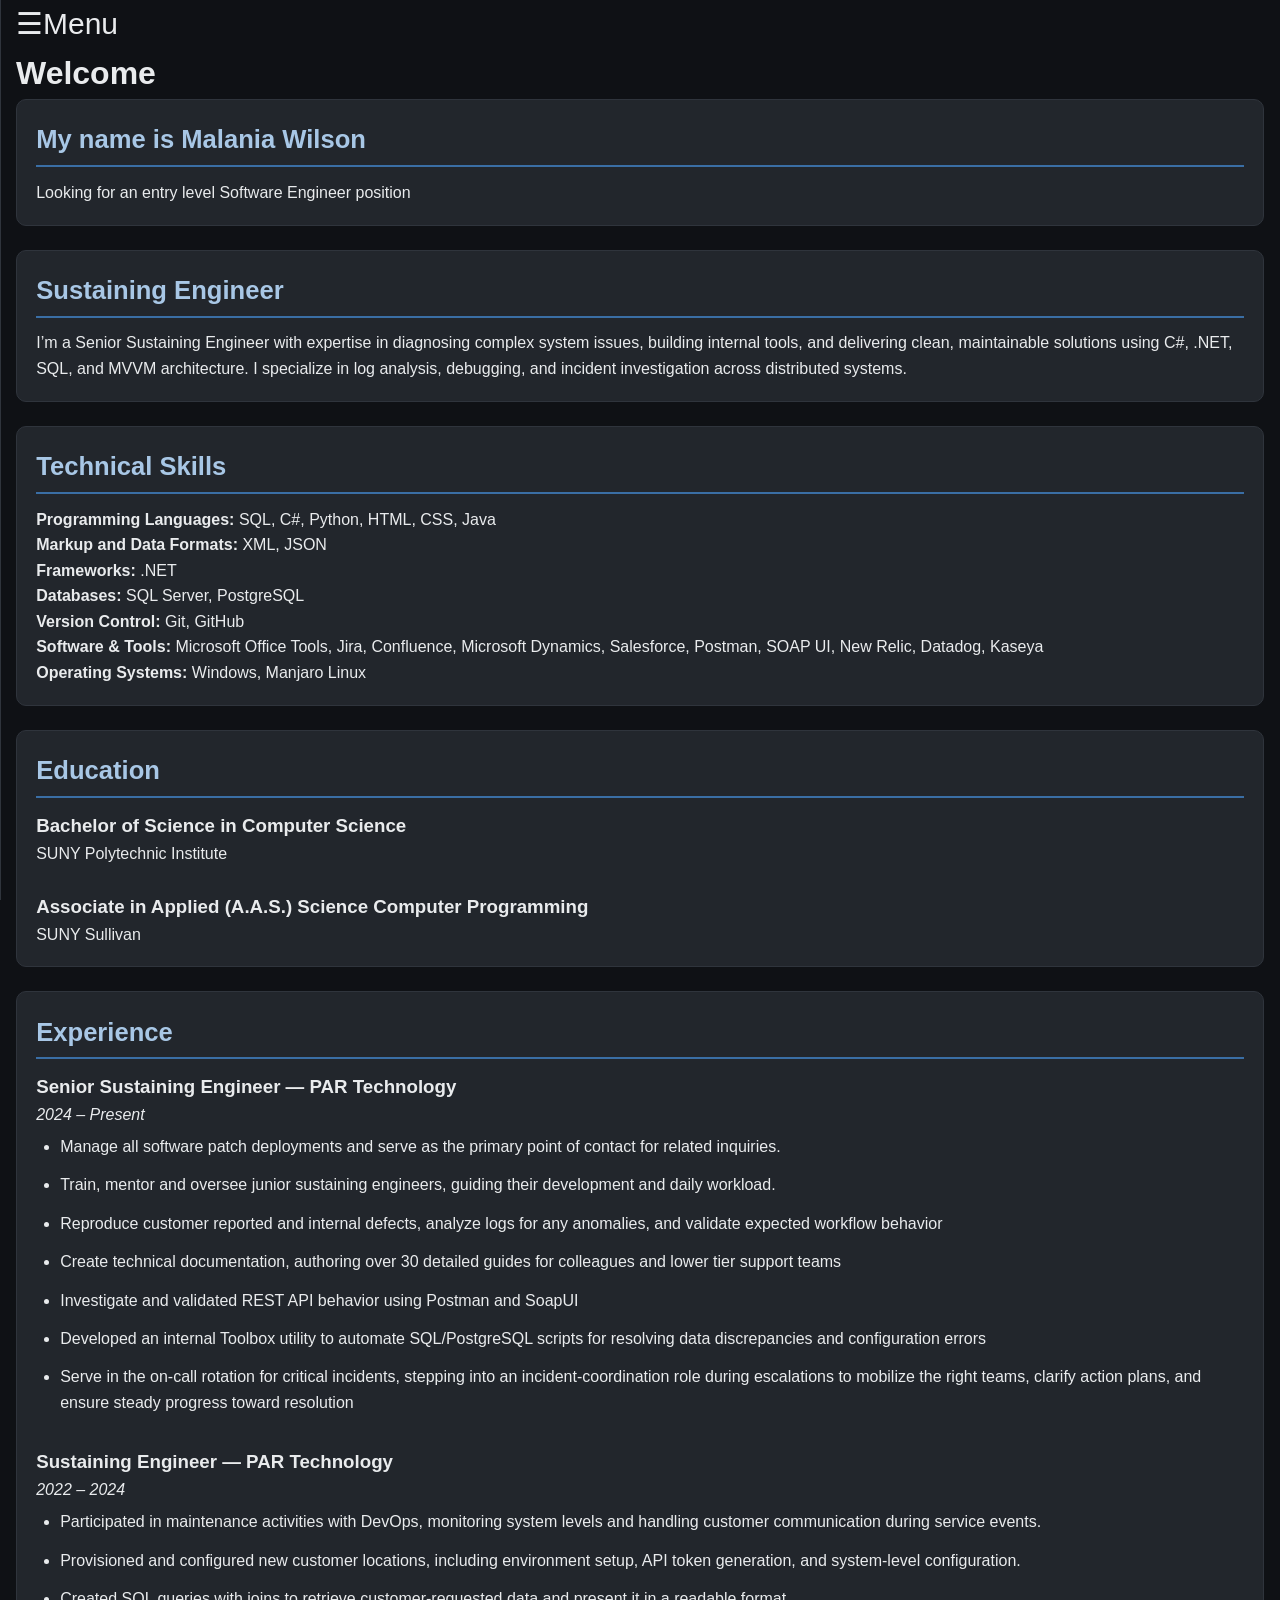
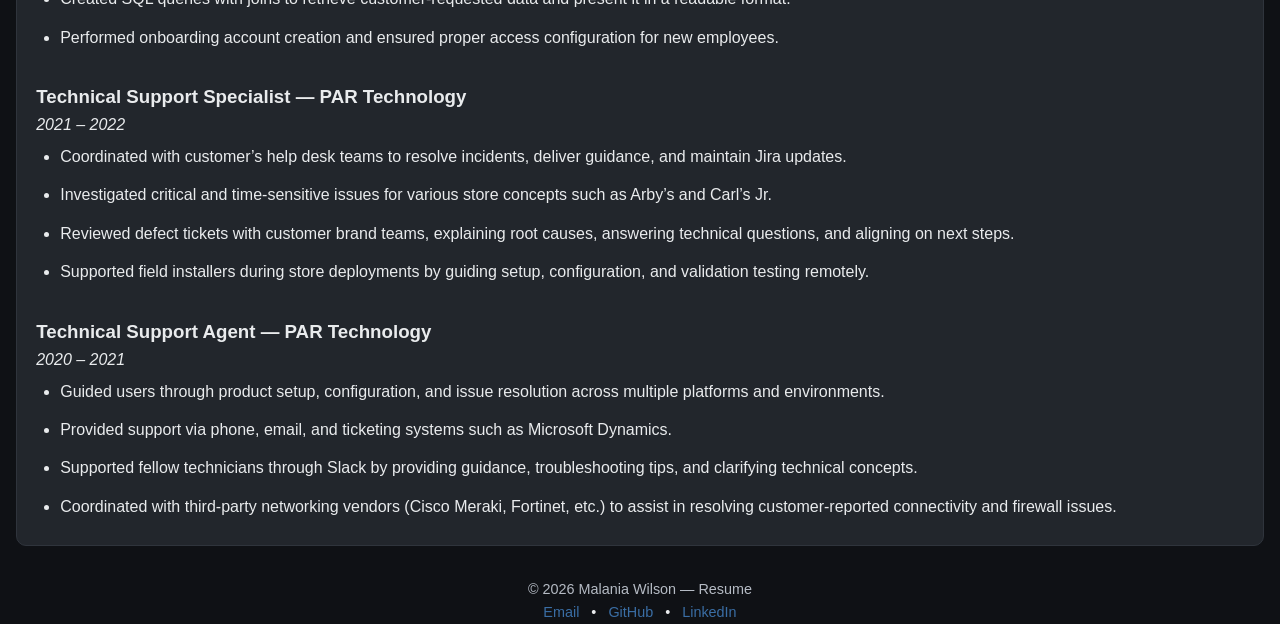
==== docs/index.html @ e4aa3704 "Fix stylesheet and script paths in index.html" ====
<!DOCTYPE html>
<html lang='en'>
<head>
    <meta charset='utf-8'>
    <meta name='viewport' content='width=device-width, initial-scale=1'>
    <title>Home</title>
    <link rel='stylesheet' href="../css/styles.css">
    <script src="../js/script.js"></script>
</head>
<div id="mySidenav" class="sidenav">
  <a href="javascript:void(0)" class="closebtn" onclick="closeNav()">&times;</a>
  <a href="Index.html">Home</a>
  <a href="Projects.html">Projects</a>

</div>

<span style="font-size:30px;cursor:pointer" onclick="openNav()">&#9776;Menu</span>

<body>
<h1> Welcome</h1>
<section class="panel">

<h2>My name is Malania Wilson</h2>
<p className="subtitle">
<span className="subtitle-text">Looking for an entry level Software Engineer position</span>
</section>
  

<!-- Summary -->
<section class="panel">
    <h2>Sustaining Engineer</h2>  
  <p>I’m a Senior Sustaining Engineer with expertise in diagnosing complex system issues,
          building internal tools, and delivering clean, maintainable solutions using C#, .NET,
          SQL, and MVVM architecture. I specialize in log analysis, debugging, and incident
          investigation across distributed systems.</p>

</section>

<section class="panel">
    <h2>Technical Skills</h2>
    <ul>
        <p><strong>Programming Languages:</strong> SQL, C#, Python, HTML, CSS, Java</p>
        <p><strong>Markup and Data Formats:</strong> XML, JSON</p>
        <p><strong>Frameworks:</strong> .NET</p>
        <p><strong>Databases:</strong> SQL Server, PostgreSQL</p>
        <p><strong>Version Control:</strong> Git, GitHub</p>
        <p><strong>Software & Tools:</strong> Microsoft Office Tools, Jira, Confluence, Microsoft Dynamics, Salesforce, Postman, SOAP UI, New Relic, Datadog, Kaseya </p>
        <p><strong>Operating Systems:</strong> Windows, Manjaro Linux</p>
    </ul>
</section>

<section class="panel">
    <h2>Education</h2>
    <h3>Bachelor of Science in Computer Science</h3>
    <p>SUNY Polytechnic Institute</p>

<br>
    <h3>Associate in Applied (A.A.S.) Science Computer Programming</h3>
    <p> SUNY Sullivan</p>
    </section>


<section class="panel">
    <h2>Experience</h2>
    <h3>Senior Sustaining Engineer — PAR Technology</h3>
    <p><em>2024 – Present</em></p>

    <ul class="experience-list">
        <li>Manage all software patch deployments and serve as the primary point of contact for related inquiries.</li>
        <li>Train, mentor and oversee junior sustaining engineers, guiding their development and daily workload.</li>
        <li>Reproduce customer reported and internal defects, analyze logs for any anomalies, and validate expected workflow behavior</li>
        <li>Create technical documentation, authoring over 30 detailed guides for colleagues and lower tier support teams </li>
        <li>Investigate and validated REST API behavior using Postman and SoapUI</li>
        <li>Developed an internal Toolbox utility to automate SQL/PostgreSQL scripts for resolving data discrepancies and configuration errors</li>
        <li>Serve in the on-call rotation for critical incidents, stepping into an incident-coordination role during escalations to mobilize the right teams, clarify action plans, and ensure steady progress toward resolution</li>
    </ul>
    <br>

    <h3>Sustaining Engineer — PAR Technology</h3>
    <p><em>2022 – 2024</em></p>
    <ul class="experience-list">
    <li>Participated in maintenance activities with DevOps, monitoring system levels and handling customer communication during service events.</li>
    <li>Provisioned and configured new customer locations, including environment setup, API token generation, and system‑level configuration.</li>
    <li>Created SQL queries with joins to retrieve customer‑requested data and present it in a readable format.</li>
    <li>Performed onboarding account creation and ensured proper access configuration for new employees.</li>
    </ul>
    <br>

    <h3>Technical Support Specialist — PAR Technology</h3>
    <p><em>2021 – 2022</em></p>
    <ul class="experience-list">
    <li>Coordinated with customer’s help desk teams to resolve incidents, deliver guidance, and maintain Jira updates.</li>
    <li>Investigated critical and time‑sensitive issues for various store concepts such as Arby’s and Carl’s Jr.</li>
    <li>Reviewed defect tickets with customer brand teams, explaining root causes, answering technical questions, and aligning on next steps.</li>
    <li>Supported field installers during store deployments by guiding setup, configuration, and validation testing remotely.</li>
    </ul>
    <br>

    <h3>Technical Support Agent — PAR Technology</h3>
    <p><em>2020 – 2021</em></p>
    <ul class="experience-list">
    <li>Guided users through product setup, configuration, and issue resolution across multiple platforms and environments.</li>
    <li>Provided support via phone, email, and ticketing systems such as Microsoft Dynamics.</li>
    <li>Supported fellow technicians through Slack by providing guidance, troubleshooting tips, and clarifying technical concepts.</li>
    <li>Coordinated with third-party networking vendors (Cisco Meraki, Fortinet, etc.) to assist in resolving customer-reported connectivity and firewall issues.</li>
    </ul>

</section>


<!-- Footer -->
<footer>
  <p>© 2026 Malania Wilson — Resume </p>

  <p class="footer-links">
    <a href="mailto:wilsonmcw4@gmail.com">Email</a>
    <span>•</span>
    <a href="https://github.com/Momo4821">GitHub</a>
    <span>•</span>
    <a href="https://www.linkedin.com/in/malania-w-7180b2143">LinkedIn</a>
  </p>
</footer>
</body>
</html>
---- css/styles.css ----
/* =========================================
   Blue / Grey / Black Professional Theme
   ========================================= */

:root {
  /* Core palette */
  --bg: #0f1115;            /* deep black-grey */
  --surface: #1a1d22;       /* dark slate */
  --panel: #22262c;         /* soft charcoal */
  --border: #2f343c;        /* muted grey */

  /* Accent blues */
  --accent: #3a6ea5;        /* professional blue */
  --accent-light: #5f9ed6;  /* lighter blue */
  --accent-soft: #a8c7e6;   /* soft blue */

  /* Text colors */
  --text: #e9ebed;          /* light grey */
  --text-muted: #b5bbc4;    /* muted grey */
}

/* Global */
* {
  margin: 0;
  padding: 0;
  box-sizing: border-box;
}

body {
  font-family: "Segoe UI", Roboto, Helvetica, Arial, sans-serif;
  background-color: var(--bg);
  color: var(--text);
  line-height: 1.6;
  padding: 0 1rem;
}

/* Wrapper */
.wrapper {
  max-width: 900px;
  margin: 2rem auto;
  background: var(--surface);
  padding: 2rem;
  border-radius: 12px;
  border: 1px solid var(--border);
  box-shadow: 0 8px 24px rgba(0,0,0,0.4);
}

/* Hero Section */
.hero {
  text-align: center;
  margin-bottom: 2rem;
}

.hero h1 {
  font-size: 2.8rem;
  color: var(--accent-soft);
  letter-spacing: 1px;
}

.hero h2 {
  font-size: 1.4rem;
  color: var(--text-muted);
  margin-top: 0.5rem;
}

.hero p {
  margin-top: 1rem;
  font-size: 1.1rem;
  color: var(--text-muted);
}

.hero-buttons {
  margin-top: 1.5rem;
}

.hero-buttons .button {
  margin: 0 0.5rem;
}

/* Buttons */
.button {
  display: inline-block;
  background: var(--accent);
  color: var(--bg);
  padding: 0.6rem 1.2rem;
  border-radius: 999px;
  font-weight: 600;
  transition: background 0.2s ease;
  text-decoration: none;
}

.button:hover {
  background: var(--accent-light);
}

/* Panels */
.panel {
  background: var(--panel);
  padding: 1.2rem;
  border-radius: 10px;
  margin-bottom: 1.5rem;
  border: 1px solid var(--border);
}

/* Section Titles */
section h2 {
  font-size: 1.6rem;
  margin-bottom: 0.8rem;
  color: var(--accent-soft);
  border-bottom: 2px solid var(--accent);
  padding-bottom: 0.3rem;
}

/* Lists */
ul {
  list-style: none;
}

ul li other {
  padding: 0.4rem 0;
  color: var(--text-muted);
}
ul li  {
  padding: 0.4rem 0;
  color: var(--text);
}

.experience-list {
  padding-left: 1.5rem;
  list-style-type: disc;
  
}

/* Footer */
footer {
  text-align: center;
  margin-top: 2rem;
  color: var(--text-muted);
  font-size: 0.9rem;
}


.sidenav {
  height: 100%;
  width: 0;
  position: fixed;
  z-index: 10;
  top: 0;
  left: 0;
  background-color: var(--panel);
  overflow-x: hidden;
  transition: 0.5s;
  padding-top: 60px;
  border-right: 1px solid var(--border);
}

.sidenav a {
  padding: 10px 32px;
  text-decoration: none;
  font-size: 22px;
  color: var(--text-muted);
  display: block;
  transition: 0.3s;
}

.sidenav a:hover {
  color: var(--accent-soft);
}

.sidenav .closebtn {
  position: absolute;
  top: 0;
  right: 25px;
  font-size: 36px;
}
.footer-links a {
  color: var(--accent);
  text-decoration: none;
  font-weight: 500;
}

.footer-links a:hover {
  text-decoration: underline;
}

.footer-links span {
  margin: 0 0.5rem;
  color: var(--text);
}
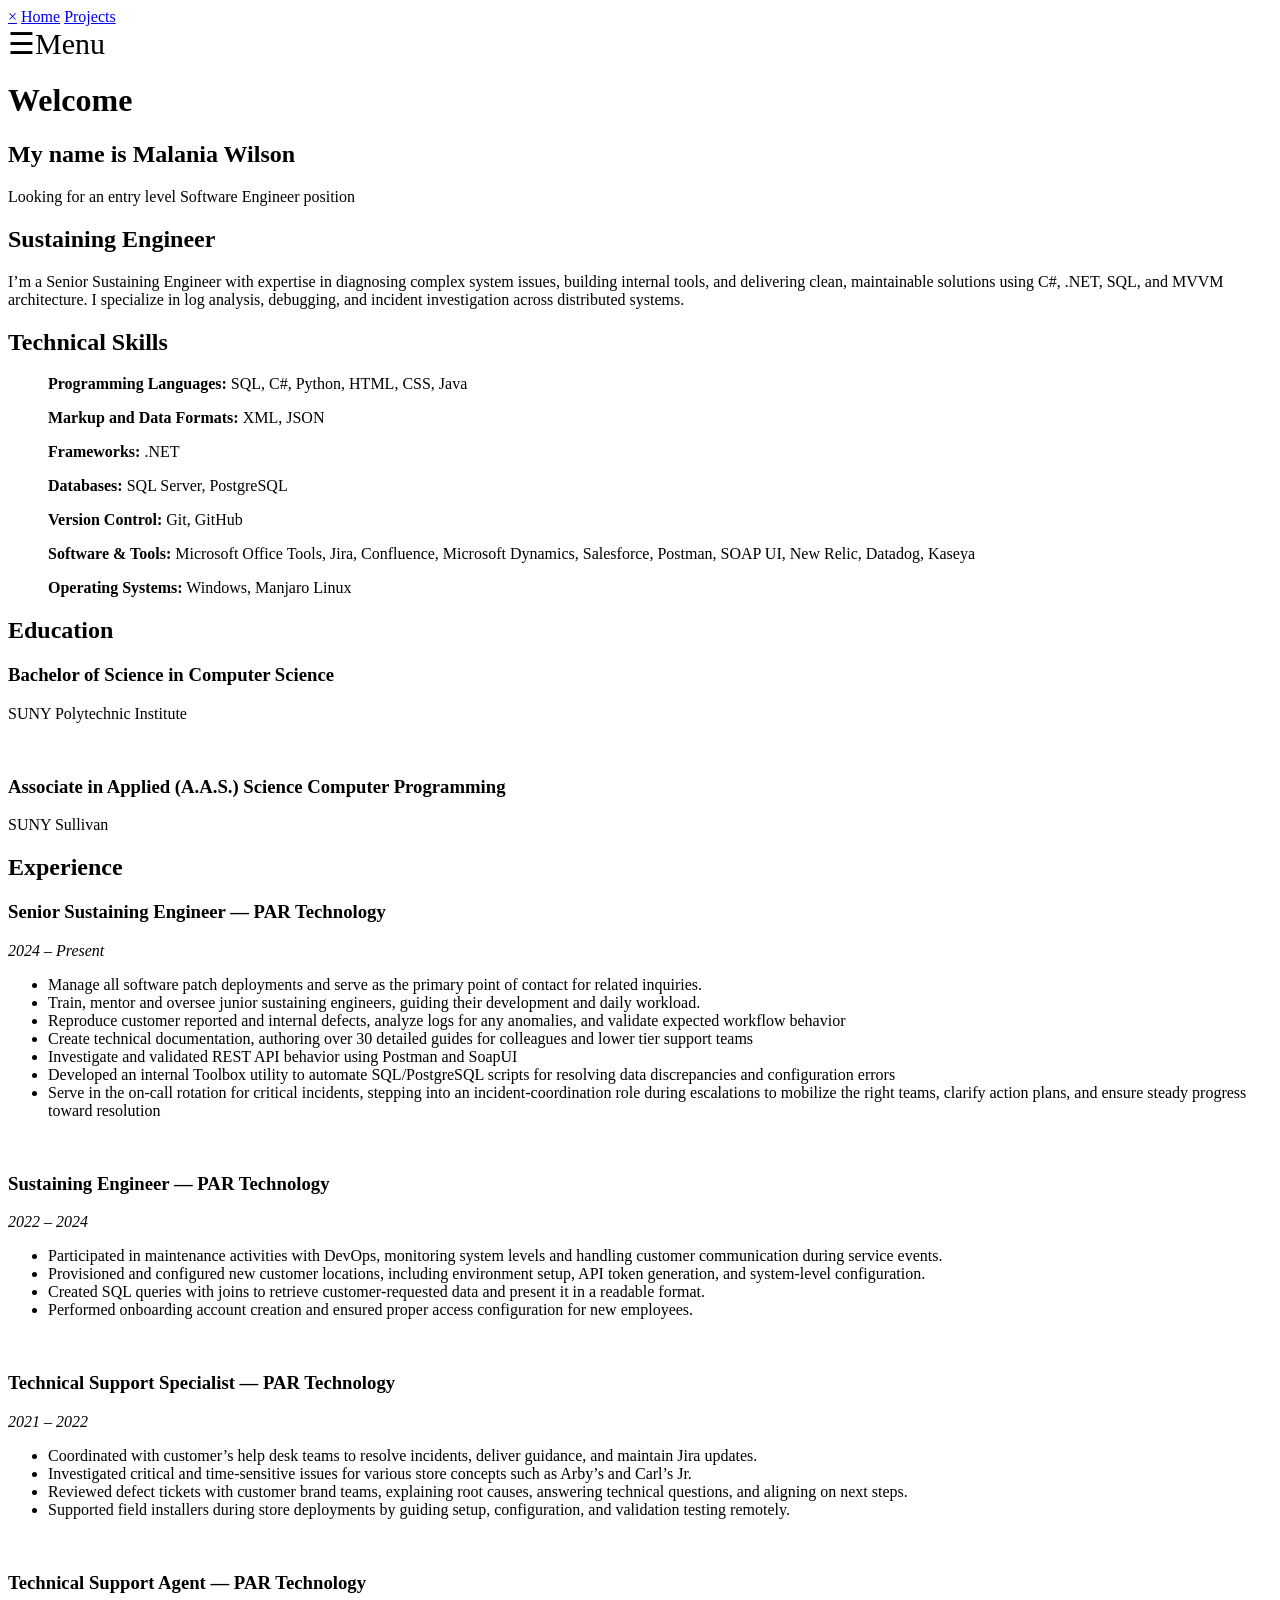
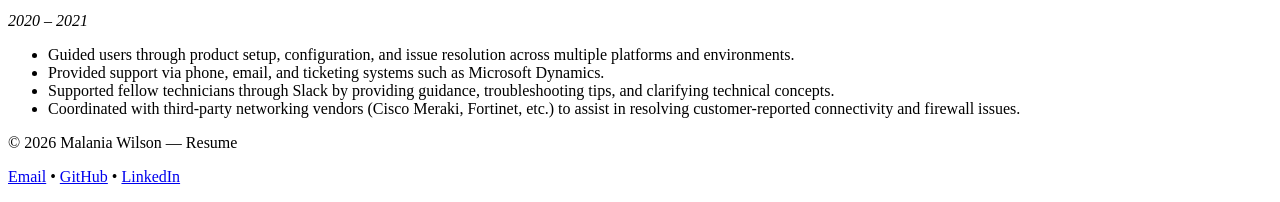
==== commit 2f984789: "Fix HTML structure: move <body> tag to the correct position and clean up indentation in index.html" ====
--- a/docs/index.html
+++ b/docs/index.html
@@ -4,19 +4,20 @@
     <meta charset='utf-8'>
     <meta name='viewport' content='width=device-width, initial-scale=1'>
     <title>Home</title>
-    <link rel='stylesheet' href="../css/styles.css">
-    <script src="../js/script.js"></script>
+    <link rel='stylesheet' href="css/styles.css">
+    <script src="js/script.js"></script>
 </head>
-<div id="mySidenav" class="sidenav">
-  <a href="javascript:void(0)" class="closebtn" onclick="closeNav()">&times;</a>
-  <a href="Index.html">Home</a>
-  <a href="Projects.html">Projects</a>
+<body>
+     <div id="mySidenav" class="sidenav">
+        <a href="javascript:void(0)" class="closebtn" onclick="closeNav()">&times;</a>
+        <a href="index.html">Home</a>
+        <a href="Projects.html">Projects</a>
 
-</div>
+    </div>
 
 <span style="font-size:30px;cursor:pointer" onclick="openNav()">&#9776;Menu</span>
 
-<body>
+
 <h1> Welcome</h1>
 <section class="panel">
 
@@ -25,6 +26,7 @@
 <span className="subtitle-text">Looking for an entry level Software Engineer position</span>
 </section>
   
+
 
 <!-- Summary -->
 <section class="panel">
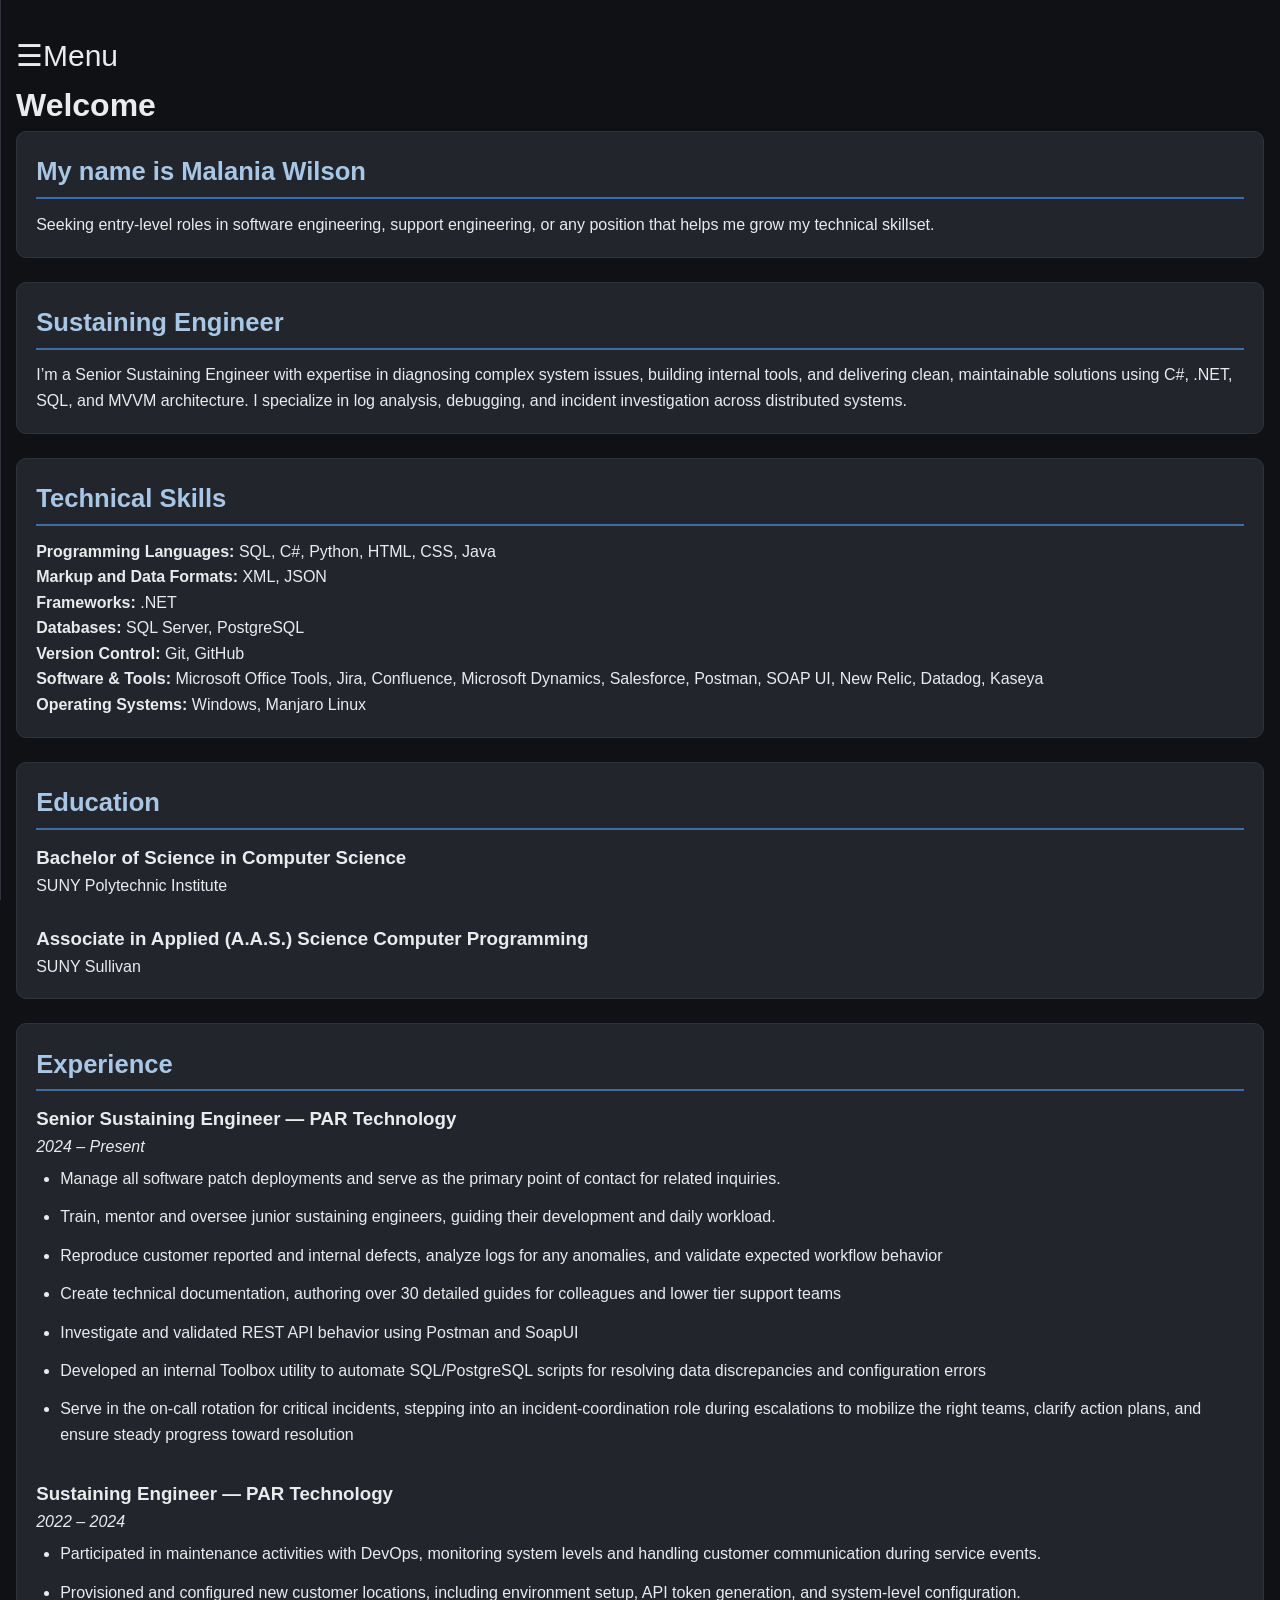
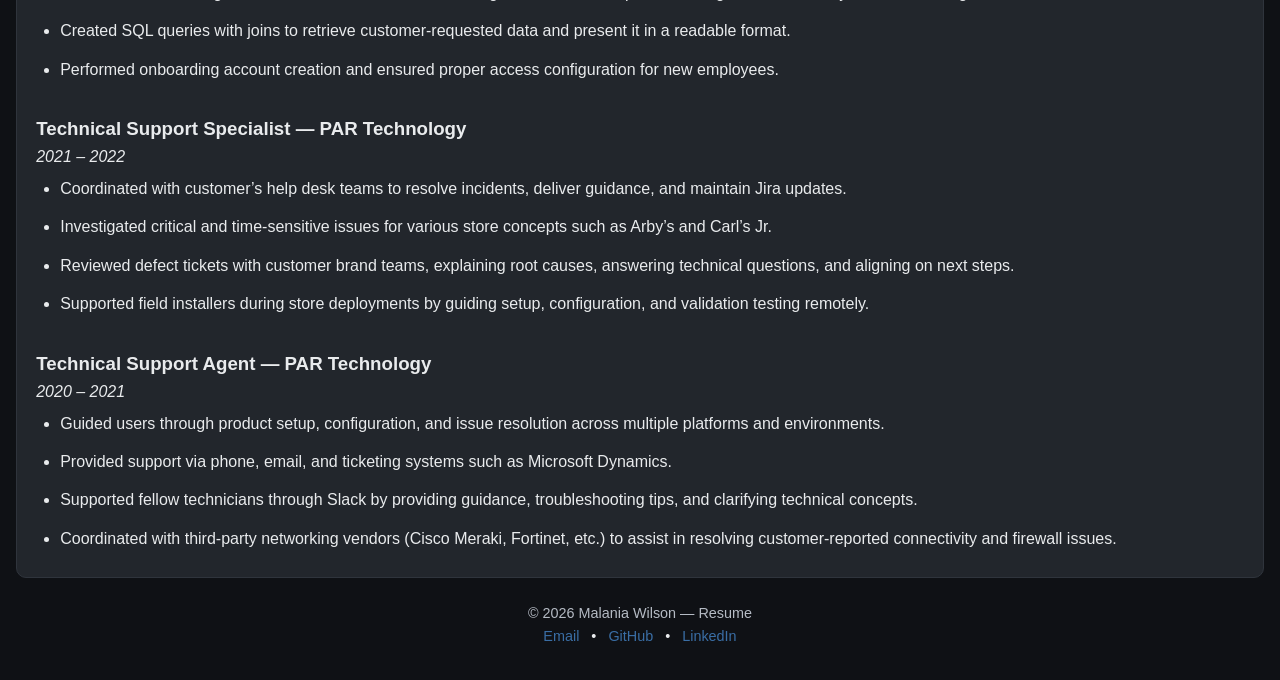
==== commit 73580791: "Update subtitle text." ====
--- a/docs/index.html
+++ b/docs/index.html
@@ -11,7 +11,7 @@
      <div id="mySidenav" class="sidenav">
         <a href="javascript:void(0)" class="closebtn" onclick="closeNav()">&times;</a>
         <a href="index.html">Home</a>
-        <a href="Projects.html">Projects</a>
+        <a href="projects.html">Projects</a>
 
     </div>
 
@@ -23,7 +23,7 @@
 
 <h2>My name is Malania Wilson</h2>
 <p className="subtitle">
-<span className="subtitle-text">Looking for an entry level Software Engineer position</span>
+<span className="subtitle-text">Seeking entry‑level roles in software engineering, support engineering, or any position that helps me grow my technical skillset.</span>
 </section>
   
 
@@ -110,8 +110,9 @@
 </section>
 
 
+
 <!-- Footer -->
-<footer>
+<footer class="footer">
   <p>© 2026 Malania Wilson — Resume </p>
 
   <p class="footer-links">
--- a/docs/css/styles.css
+++ b/docs/css/styles.css
@@ -0,0 +1,132 @@
+/* =========================================
+   Blue / Grey / Black Professional Theme
+   ========================================= */
+
+:root {
+  /* Core palette */
+  --bg: #0f1115;            /* deep black-grey */
+  --surface: #1a1d22;       /* dark slate */
+  --panel: #22262c;         /* soft charcoal */
+  --border: #2f343c;        /* muted grey */
+
+  /* Accent blues */
+  --accent: #3a6ea5;        /* professional blue */
+  --accent-light: #5f9ed6;  /* lighter blue */
+  --accent-soft: #a8c7e6;   /* soft blue */
+
+  /* Text colors */
+  --text: #e9ebed;          /* light grey */
+  --text-muted: #b5bbc4;    /* muted grey */
+}
+
+/* Global */
+* {
+  margin: 0;
+  padding: 0;
+  box-sizing: border-box;
+}
+
+body {
+  font-family: "Segoe UI", Roboto, Helvetica, Arial, sans-serif;
+  background-color: var(--bg);
+  color: var(--text);
+  line-height: 1.6;
+  padding: 2rem 1rem;
+}
+
+
+
+/* Panels */
+.panel {
+  background: var(--panel);
+  padding: 1.2rem;
+  border-radius: 10px;
+  margin-bottom: 1.5rem;
+  border: 1px solid var(--border);
+}
+
+/* Section Titles */
+section h2 {
+  font-size: 1.6rem;
+  margin-bottom: 0.8rem;
+  color: var(--accent-soft);
+  border-bottom: 2px solid var(--accent);
+  padding-bottom: 0.3rem;
+}
+
+/* Lists */
+ul {
+  list-style: none;
+}
+
+ul li other {
+  padding: 0.4rem 0;
+  color: var(--text-muted);
+}
+ul li  {
+  padding: 0.4rem 0;
+  color: var(--text);
+}
+
+.experience-list {
+  padding-left: 1.5rem;
+  list-style-type: disc;
+  
+}
+
+/* Footer */
+footer {
+  text-align: center;
+  color: var(--text-muted);
+  font-size: 0.9rem;
+  display: block;
+}
+
+
+.sidenav {
+  height: 100%;
+  width: 0;
+  position: fixed;
+  z-index: 10;
+  top: 0;
+  left: 0;
+  background-color: var(--panel);
+  overflow-x: hidden;
+  transition: 0.5s;
+  padding-top: 60px;
+  border-right: 1px solid var(--border);
+}
+
+.sidenav a {
+  padding: 10px 32px;
+  text-decoration: none;
+  font-size: 22px;
+  color: var(--text-muted);
+  display: block;
+  transition: 0.3s;
+}
+
+.sidenav a:hover {
+  color: var(--accent-soft);
+}
+
+.sidenav .closebtn {
+  position: absolute;
+  top: 0;
+  right: 25px;
+  font-size: 36px;
+}
+.footer-links a {
+  color: var(--accent);
+  text-decoration: none;
+  font-weight: 500;
+}
+
+.footer-links a:hover {
+  text-decoration: underline;
+}
+
+.footer-links span {
+  margin: 0 0.5rem;
+  color: var(--text);
+}
